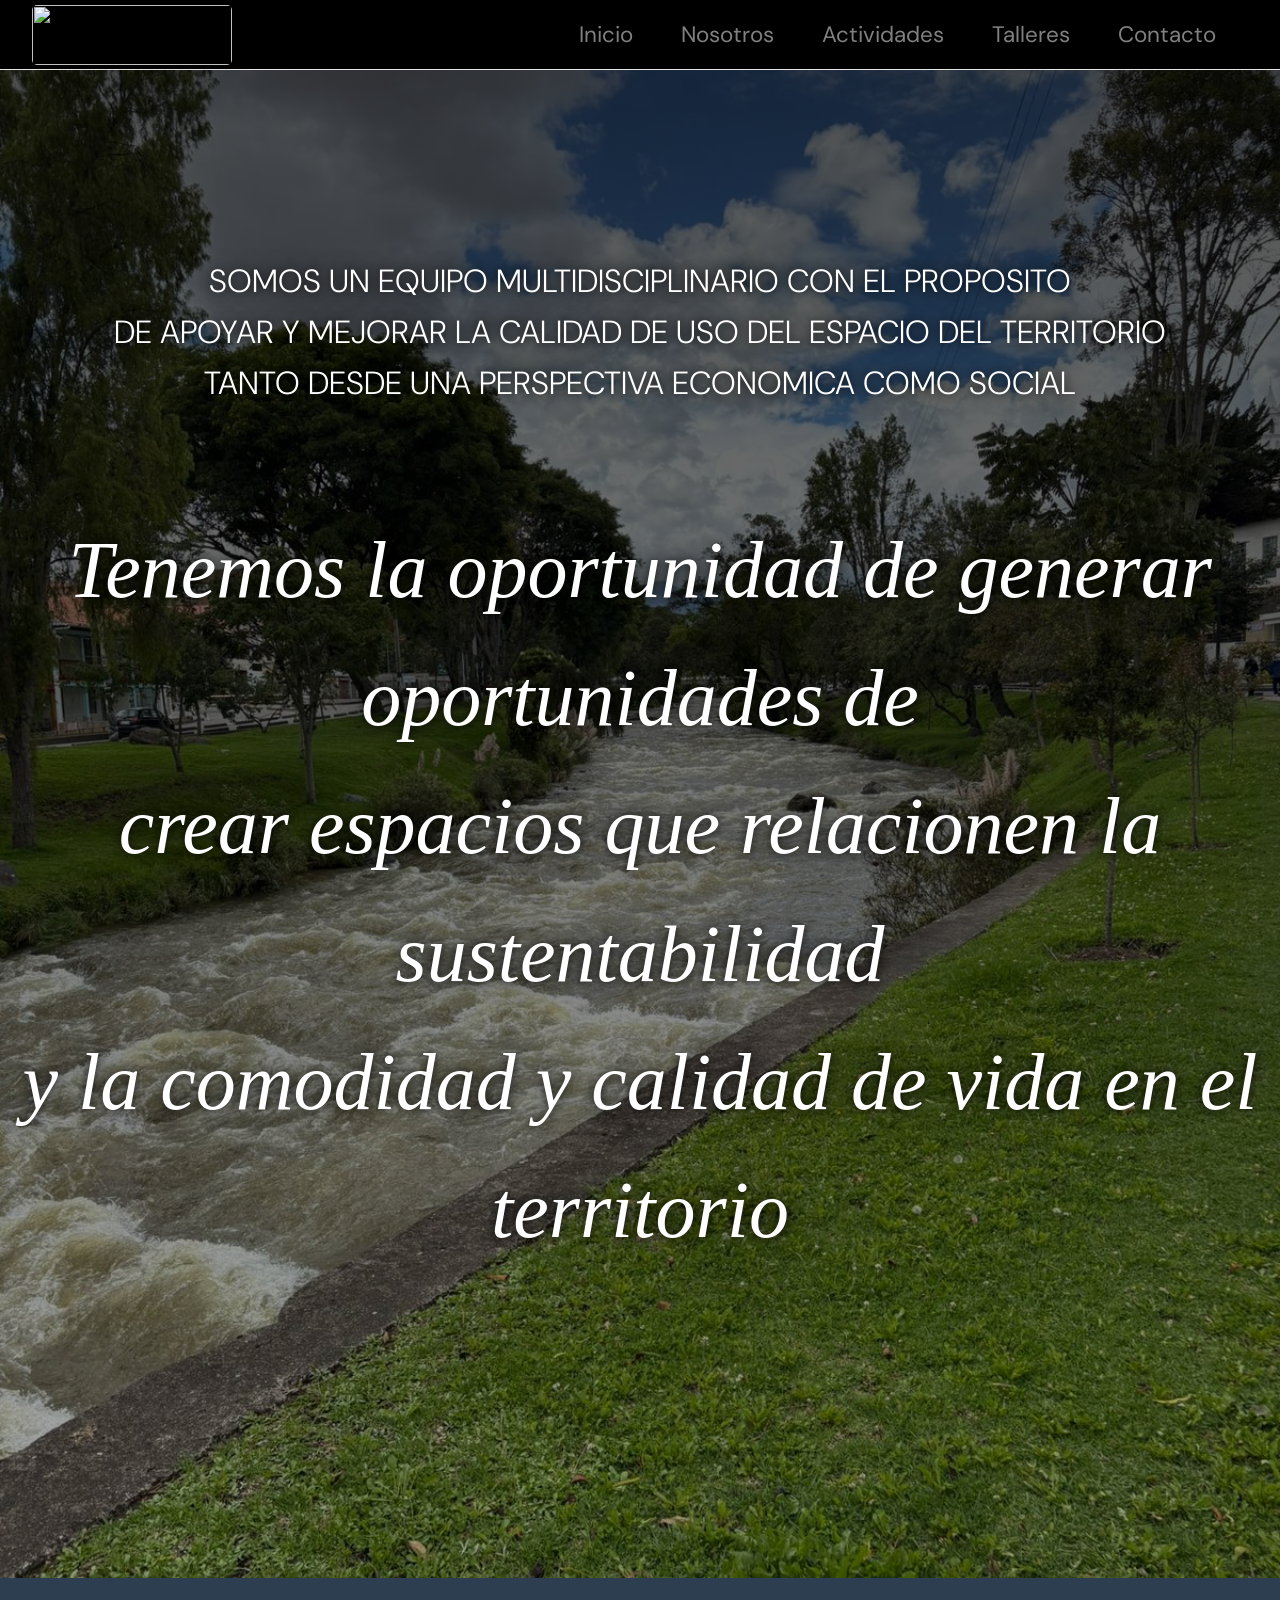
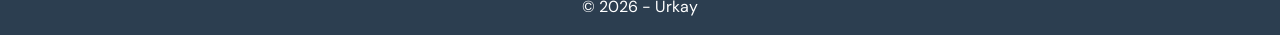
==== Urkay - Nosotros.html @ 0b1a5106 "Add files via upload" ====
<!DOCTYPE html>
<html lang="es">
<head>
    <meta charset="UTF-8">
    <meta name="viewport" content="width=device-width, initial-scale=1.0">  <!--para definir el tamanio de la pagina en dispositivos -->
    <title> Urkay - Inteligencia Territorial </title> <!-- titulo que va en las pestanias y para las búsquedas -->
     <link rel="icon" type="image/x-icon" href="LOGO_URKAY.png">
    <link rel="stylesheet" href="styles - Nosotros.css"> <!-- llamado al esquema de estilos -->
</head>
<body>
    <nav>
        <a class="brand">
            <img class="logo" src="NOMBRE_URKAY_NEGRO_VERDE.png">
            <!--<span class="brand-name">Urkay</span-->
        </a>

        <!-- Botón hamburguesa -->
  <!--<button class="hamburger" id="hambBtn">
    <div class="bar"></div>
    <div class="bar"></div>
    <div class="bar"></div>
  </button>-->

  <!-- Menú desplegable -->
  <!--<div class="drop-menu" id="dropMenu">
    <a href="#">Inicio</a>
    <a href="#">Nosotros</a>
    <a href="#">Servicios</a>
    <a href="#">Contacto</a>
  </div>
  </div>-->

  <ul>
                <li><a href="Urkay.html">Inicio</a></li>
                <li><a href="Urkay - Nosotros.html">Nosotros</a></li>
                <li><a href="#">Actividades</a></li>
                <li><a href="#">Talleres</a></li>
                <li><a href="#">Contacto</a></li>
            </ul>

</nav>

    <header>
        <h1 class="titulo1"> <p>SOMOS UN EQUIPO MULTIDISCIPLINARIO CON EL PROPOSITO </p>
        <p>DE APOYAR Y MEJORAR LA CALIDAD DE USO DEL ESPACIO DEL TERRITORIO </p>
        <P> TANTO DESDE UNA PERSPECTIVA ECONOMICA COMO SOCIAL </P>
            
        </h1> <!--titulo principal para la busqueda en la web -->
        
        <h2><p> Tenemos la oportunidad de generar oportunidades de  </p>
            <p> crear espacios que relacionen la sustentabilidad </p>
            <p> y la comodidad y calidad de vida en el territorio </p>
        </h2> <!-- segundo titulo-->
        
    </header>

    <!--<main>
        <section class="hero">
           
            <h2>Nuestra organización cuenta con diferentes ámbitos de trabajo como son:</h2>
            <ul>
                <li><img class="planurb" src="cuidad_terr.JPG">
                    <p><b>Ciudad y territorio</b><br>
                    <br>Planificación urbana<br><br> 
                    <p> -Planes de ordenamiento territorial </p>
                    <p> -Planes parciales </p> 
                    <p> -Normativa y uso del suelo </p>
                    <p> -Gestión pública del territorio </p>
                    <p> -Movilidad y espacio público </p>
                </p>
                    
                </li>
                <li><img class="cart" src="datos - cartografia.JPG">
                    <p><b>Datos y cartografía</b><br>
                    <br>Sistemas de Información Geográfica<br><br>
                    <p>-Análisis Espacial</p>
                    <p>-Dashboards territoriales</p>
                    <p> -Mapas temáticos </p>
                    <p> -Indicadores territoriales </p>
                    <p> -Cartografía aplicada </p>
                </p>
                </li>
                <li><img class="paisaje" src="paisaje_sosten.JPG">
                    <p><b> Paisaje y sostenibilidad</b><br>
                    <br>Servicios ecosistémicos<br><br>
                    <p> -Ruralidad y territorio </p>
                    <p> -Análisis Ambiental </p>
                    <p> -Proyectos REDD+ </p>
                    <p> -Sostenibilidad territorial </p>
                </p>
                </li>
                
                
                    <li><img class="habit" src="habitat_inv.JPEG">
                    <p><b>Habitat e inversión</b><br>
                    <br>XXXXXX<br><br>
                    <p> -Fichas de análisis territorial </p>
                    <p> -Normativa urbanística legible </p>
                    <p> -Potencial de uso de suelo </p>
                    <p> -Análisis de rentabilidad </p>
                    <p> -Lectura de barrio y sector </p>
                    <p> -Inteligencia para inversión </p>

                </p>
                </li>
            </ul>
            <button id="miBoton">Haz clic aquí</button>
        </section>

        <section class="caracteristicas">
            <div class="tarjeta">
                <h3>HTML</h3>
                <p>Estructura y contenido</p>
            </div>
            <div class="tarjeta">
                <h3>CSS</h3>
                <p>Diseño y estilos</p>
            </div>
            <div class="tarjeta">
                <h3>JavaScript</h3>
                <p>Interactividad</p>
            </div>
        </section>
    </main>-->

    <footer>
        <p>&copy; 2026 - Urkay</p>
    </footer>

    <script src="script.js"></script>
</body>
</html>
---- styles - Nosotros.css ----
/* Reset básico y estilos globales */
@import url('https://fonts.googleapis.com/css2?family=Poppins:wght@300;400;600&display=swap');
@import url('https://fonts.googleapis.com/css2?family=Cormorant+Garamond:ital,wght@0,300;0,400;0,500;0,600;1,300;1,400;1,500&family=DM+Sans:wght@200;300;400;500&display=swap');
* {
    margin: 0;
    padding: 0;
    box-sizing: border-box;
}

/* barra superior */
body {
  background-image: 
        linear-gradient(to bottom, rgba(0,0,0,0.7), rgba(0,0,0,0.3)),
        url('cuenca.jpeg');
    background-size: cover;
    background-position: top; /*imagen de fondo*/
    font-family: 'DM Sans', sans-serif; /*tipo de fuente general*/
    line-height: 1.6; /*espaciado de lineas*/
    color: black; /*color que no se define posteriormente*/
    background-color: black; /*cambio de color de fondo*/
}

nav {
  position: fixed;
  top: 0;
  left: 0;
  right: 0;
  background: black; /*color de la barra superior*/
  border-bottom: 1px solid #e5e5e5; /*ancho de la linea divisoria*/
  padding: 0 2rem;
  display: flex;
  align-items: center;
  justify-content: space-between;
  height: 70px; /*alto de la barra */
  font-family: 'DM Sans', sans-serif;
  transition: background 0.5s, padding 0.4s;
}

/*nav.scrolled {
  background: rgba(7,9,8,0.96);
  border-bottom: 0.5px solid rgba(255,255,255,0.06);
  backdrop-filter: blur(10px);
  padding: 14px 52px;
} */

/* Logo y nombre */
.brand {
  display: flex;
  align-items: center;
  gap: 10px;
  text-decoration: none;
}

.logo {
  width: 200px;
  height: 60px;
  border-radius: 5px;
}



/*.brand-name {
  font-size: 16px;
  font-weight: 600;
  color: #ffffff;
}*/

/* Botón hamburguesa
.hamburger {
  background: none;
  border: 1px solid #e5e5e5;
  border-radius: 8px;
  cursor: pointer;
  padding: 8px;
  display: flex;
  flex-direction: column;
  gap: 5px;
  align-items: center;
  justify-content: center;
  width: 38px;
  height: 38px;
}

.hamburger:hover {
  background: #f5f5f5;
}

.bar {
  width: 20px;
  height: 1.5px;
  background: #111;
  border-radius: 2px;
  transition: transform 0.25s, opacity 0.2s; 
}*/

/* Animación X al abrir
.hamburger.open .bar:nth-child(1) {
  transform: translateY(6.5px) rotate(45deg);
}
.hamburger.open .bar:nth-child(2) {
  opacity: 0;
}
.hamburger.open .bar:nth-child(3) {
  transform: translateY(-6.5px) rotate(-45deg);
}*/

/* Menú desplegable
.drop-menu {
  position: absolute;
  top: calc(100% + 8px);
  right: 2rem;
  background: #fff;
  border: 1px solid #e5e5e5;
  border-radius: 10px;
  padding: 6px;
  min-width: 200px;
  opacity: 0;
  pointer-events: none;
  transform: translateY(-8px);
  transition: opacity 0.18s, transform 0.18s;
  z-index: 100;
}

.drop-menu.open {
  opacity: 1;
  pointer-events: all;
  transform: translateY(0);
}

.drop-menu a {
  display: block;
  padding: 10px 12px;
  border-radius: 8px;
  text-decoration: none;
  color: #111;
  font-size: 14px;
}

.drop-menu a:hover {
  background: #f5f5f5;
}*/

/*.titulo {
  display: contents;
  align-items: center;
}*/



/* Encabezado y navegación */
/*.descrip {
  background-color: white;
    color: black;
    font-size: 10rem;
    padding: 1rem;
    text-align: center;
    margin: 2rem;
}*/

/*header h1 {
    background-color: white;
    color: black;
    padding: 1rem;
    text-align: center;
    font-size: 4rem;
    border-radius: 2px;
} */


nav ul {
    background-color: none;
    list-style: none;
    display: flex;
    justify-content: center;
    font-size: 1.4rem; /* tamaño de la fuente de opciones de navegacion*/
    gap: 3rem; /*espaciado entre opciones de navegacion*/
    padding: 2rem; /*espacio entre el recuadro imaginario que lo recubre*/
    /*margin-top: 1rem;*/
}

nav ul a {
    background-color: BLACK; /*color de fondo de opciones de navegación*/
    color: grey; /*color del texto*/
    text-decoration: none;
}

nav ul a:hover {
    text-decoration: underline;
}

/*.titulo1 {
  display: flex;
  justify-content: center;
  align-items: center;
  margin: 3rem auto;
  width: 800px;
  height: 200px;
  border-radius: 5px;
}*/

/*section {
  background-image: 
        linear-gradient(to bottom, rgba(0,0,0,0.7), rgba(0,0,0,0.3)),
        url('IMG_1301.JPG');
    background-size: cover;
    background-position: top;
}*/

/*header {
  background-image: 
        linear-gradient(to bottom, rgba(0,0,0,0.7), rgba(0,0,0,0.3)),
        url('IMG_1301.JPG');
    background-size: cover;
    background-position: top;
}*/


header h1 {
    font-size: 2rem;
    font-family: "DM Sans", sans-serif;
    font-weight: 300;
    padding: 1rem;
    text-align: center;
    margin-top: 15rem;
    color: white;
    text-shadow: 0 0 10px rgba(0, 0, 0, 0.7),
                 0 0 20px rgba(0, 0, 0, 0.5);
    /*text-shadow: 2px 2px 4px rgba(0,0,0,0.2);
    transition: text-shadow 0.3s ease;*/
}

/*.titulo1 {
  text-shadow: 2px 2px 4px rgba(0,0,0,0.2);
    transition: text-shadow 0.3s ease;
}

.titulo1:hover {
  text-shadow: 4px 4px 8px rgba(0,0,0,0.3);
}*/

header h2 {
    font-size: 5rem;
    font-weight: 300; 
    font-style: italic;
    padding: 1rem;
    text-align: center;
    margin-top: 4rem;
    margin-bottom: 18rem;
    color: white;
    font-family: "Cormorant Garamont", Serif;
    text-shadow: 0 0 10px rgba(0, 0, 0, 0.7),
                 0 0 20px rgba(0, 0, 0, 0.5);
    /*text-shadow: 2px 2px 4px rgba(0,0,0,0.2);
    transition: text-shadow 0.3s ease;*/
}

/*header h2:hover {
  text-shadow: 4px 4px 8px rgba(0,0,0,0.3);
}*/


main {
  background-color: white;
  /*margin-top: 10px;*/
}


/* Sección principal 
.hero {
    background-color: white;
    color: black;
    text-align: center;
    padding: 1rem;
    margin: 0.5rem;
    font-family: Poppin, sans-serif;
}

main section h2 {
    font-size: 1.5rem;
    padding: 1rem;
    text-align: center;
    margin-top: 1rem;
    margin-bottom: 3rem;
    color: black;
}

main section ul {
    list-style: none;
    display: flex;
    justify-content: center;
    font-size: 1.5rem;
    gap: 5rem;
    padding: 1rem;
}

.planurb {
   width: 350px;
   height: 400px;
   border-radius: 5px;
}

.cart {
   width: 350px;
   height: 400px;
   border-radius: 5px; 
}

.paisaje {
   width: 350px;
   height: 400px;
   border-radius: 5px; 
}

.habit {
   width: 350px;
   height: 400px;
   border-radius: 5px; 
}

button {
    background-color: #e74c3c;
    color: white;
    border: none;
    padding: 10px 20px;
    margin-top: 1rem;
    border-radius: 5px;
    cursor: pointer;
    font-size: 1rem;
}

button:hover {
    background-color: #c0392b;
}

/* Tarjetas de características */
/*.caracteristicas {
    display: flex;
    justify-content: center;
    gap: 2rem;
    padding: 2rem;
    flex-wrap: wrap;
}

.tarjeta {
    background-color: white;
    padding: 1.5rem;
    border-radius: 10px;
    box-shadow: 0 2px 5px rgba(0,0,0,0.1);
    width: 250px;
    text-align: center;
}

.tarjeta h3 {
    color: #3498db;
    margin-bottom: 0.5rem;
}*/

/* Pie de página */
footer {
    background-color: #2c3e50;
    color: white;
    text-align: center;
    padding: 1rem;
    margin-top: 0;
}
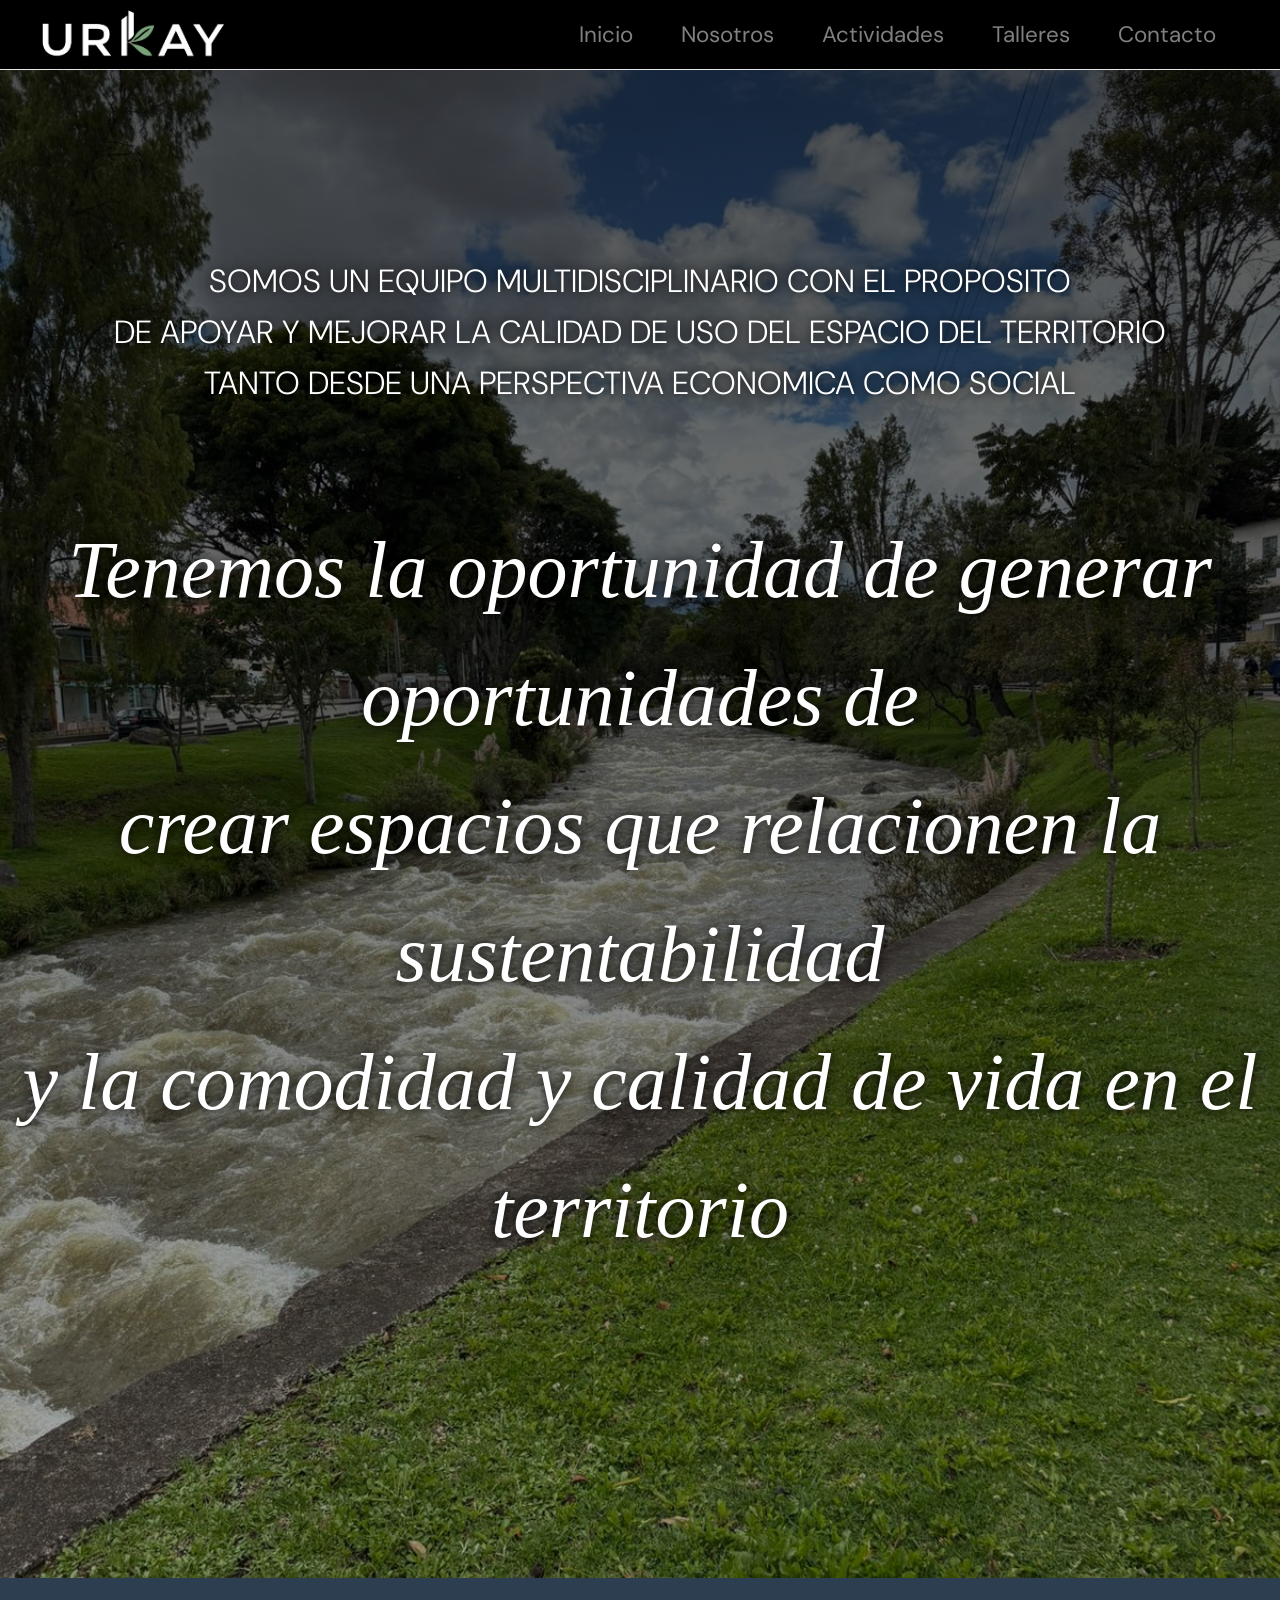
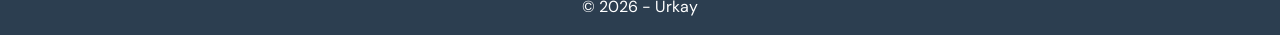
==== commit 78a4771b: "Update Urkay - Nosotros.html" ====
--- a/Urkay - Nosotros.html
+++ b/Urkay - Nosotros.html
@@ -31,7 +31,7 @@
   </div>-->
 
   <ul>
-                <li><a href="Urkay.html">Inicio</a></li>
+                <li><a href="index.html">Inicio</a></li>
                 <li><a href="Urkay - Nosotros.html">Nosotros</a></li>
                 <li><a href="#">Actividades</a></li>
                 <li><a href="#">Talleres</a></li>
